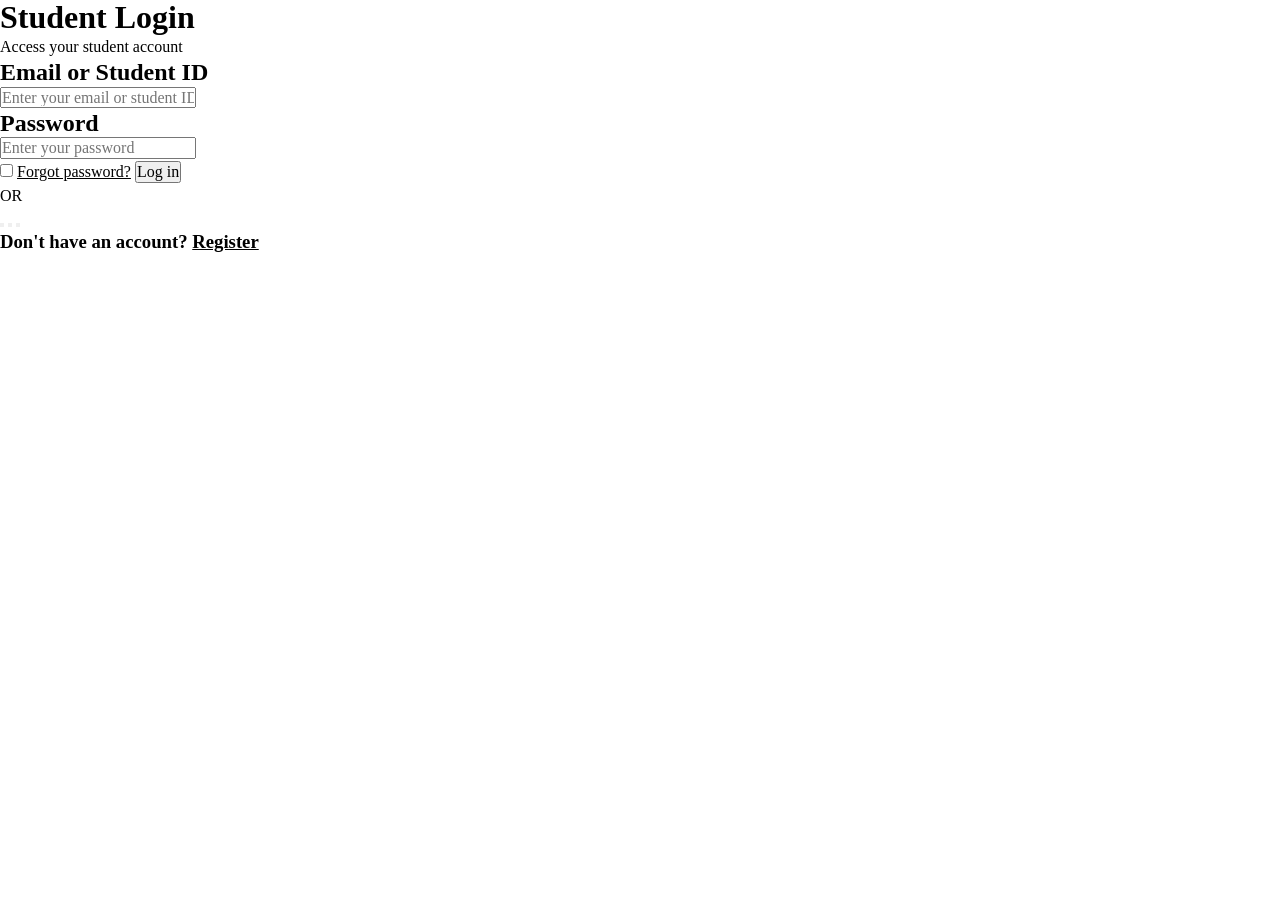
==== index.html @ f2e392c4 "Just a few starting things" ====
<!DOCTYPE html>
<html lang="en">
<head>
    <meta charset="UTF-8">
    <meta name="viewport" content="width=device-width, initial-scale=1.0">
    <title>I've been dealing with some problems.</title>
    <link rel="stylesheet" href="reset.css">
    <link rel="stylesheet" href="style.css">
</head>
<body>
    <div>
        <header>
            <h1>Student Login</h1>
            <p> Access your student account</p>
        </header>
        <section>
            <h2>Email or Student ID</h2>
            <input type="Text" placeholder="Enter your email or student ID">
        </section>
        <section>
            <h2>Password</h2>
            <input type="text" placeholder="Enter your password">
        </section>
        <section>
            <input type="checkbox">
            <a href="">Forgot password?</a>
            <button>Log in</button>
        </section>
        <section>
            <p>OR</p>
        </section>
        <section>
            <button img=""></button>
            <button img=""></button>
            <button img=""></button>
        </section>
        <h3>
            Don't have an account?
            <a href="">Register</a>
        </h3>
    </div>
</body>
</html>
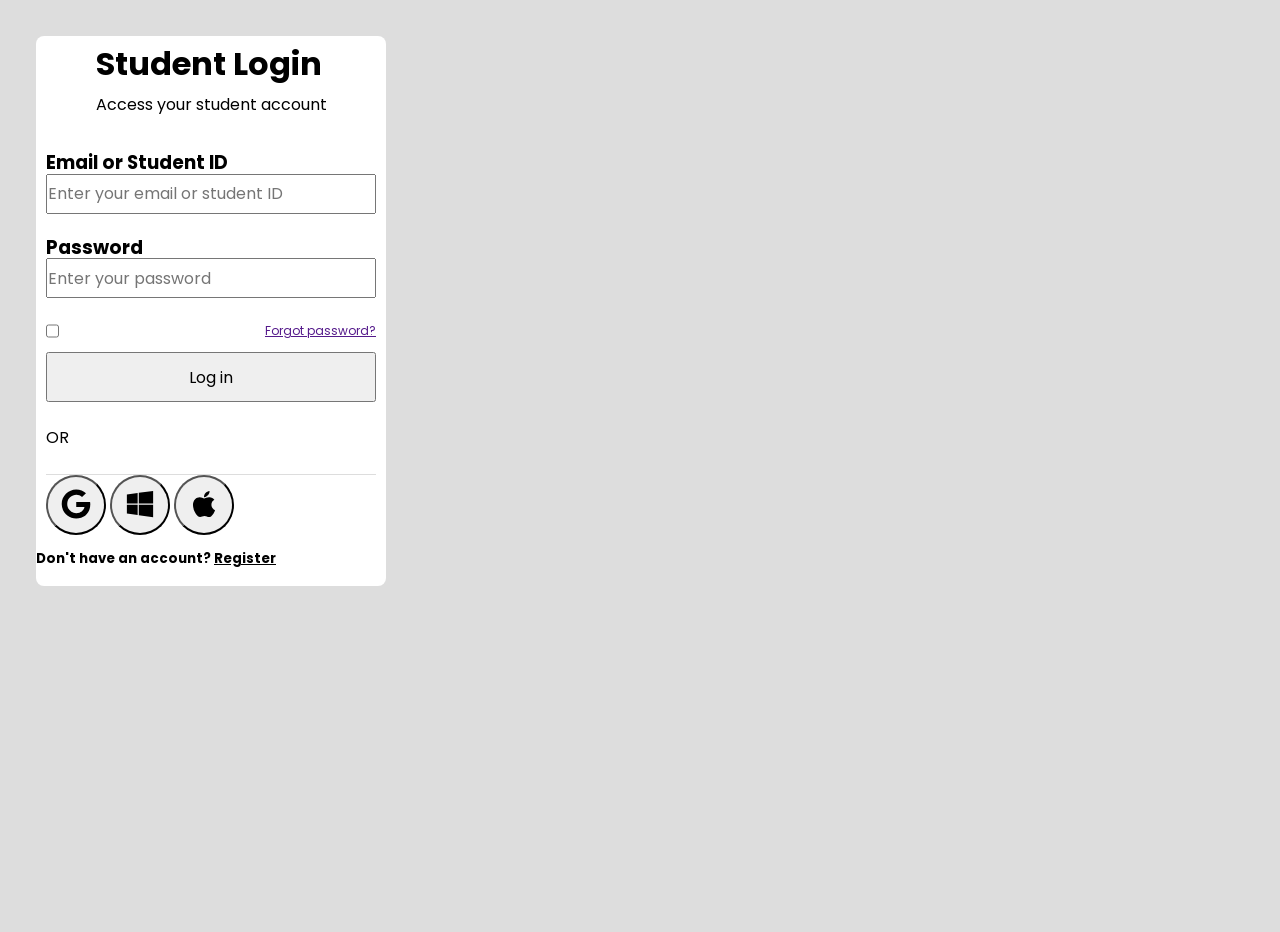
==== commit 3aab7de2: "a few more changes" ====
--- a/index.html
+++ b/index.html
@@ -6,6 +6,9 @@
     <title>I've been dealing with some problems.</title>
     <link rel="stylesheet" href="reset.css">
     <link rel="stylesheet" href="style.css">
+    <link rel="preconnect" href="https://fonts.googleapis.com">
+    <link rel="preconnect" href="https://fonts.gstatic.com" crossorigin>
+    <link href="https://fonts.googleapis.com/css2?family=Poppins:ital,wght@0,100;0,200;0,300;0,400;0,500;0,600;0,700;0,800;0,900;1,100;1,200;1,300;1,400;1,500;1,600;1,700;1,800;1,900&display=swap" rel="stylesheet">
 </head>
 <body>
     <div>
@@ -14,30 +17,30 @@
             <p> Access your student account</p>
         </header>
         <section>
-            <h2>Email or Student ID</h2>
-            <input type="Text" placeholder="Enter your email or student ID">
+            <h3>Email or Student ID</h3>
+            <input type="Text" placeholder="Enter your email or student ID" class="em">
         </section>
         <section>
-            <h2>Password</h2>
-            <input type="text" placeholder="Enter your password">
+            <h3>Password</h3>
+            <input type="text" placeholder="Enter your password" class="em">
+        </section>
+        <section class="ts">
+            <input type="checkbox" class="ch">
+            <a href="" class="lin">Forgot password?</a>
+            <button class="butt">Log in</button>
         </section>
         <section>
-            <input type="checkbox">
-            <a href="">Forgot password?</a>
-            <button>Log in</button>
+            <p class="ora">OR</p>
         </section>
-        <section>
-            <p>OR</p>
+        <section class="button-sec">
+            <button class="icon"> <svg stroke="currentColor" fill="currentColor" stroke-width="0" viewBox="0 0 488 512" height="30px" width="30px" xmlns="http://www.w3.org/2000/svg"><path d="M488 261.8C488 403.3 391.1 504 248 504 110.8 504 0 393.2 0 256S110.8 8 248 8c66.8 0 123 24.5 166.3 64.9l-67.5 64.9C258.5 52.6 94.3 116.6 94.3 256c0 86.5 69.1 156.6 153.7 156.6 98.2 0 135-70.4 140.8-106.9H248v-85.3h236.1c2.3 12.7 3.9 24.9 3.9 41.4z"></path></svg></button>
+            <button class="icon"> <svg stroke="currentColor" fill="currentColor" stroke-width="0" viewBox="0 0 448 512" height="30px" width="30px" xmlns="http://www.w3.org/2000/svg"><path d="M0 93.7l183.6-25.3v177.4H0V93.7zm0 324.6l183.6 25.3V268.4H0v149.9zm203.8 28L448 480V268.4H203.8v177.9zm0-380.6v180.1H448V32L203.8 65.7z"></path></svg></button>
+            <button class="icon"> <svg stroke="currentColor" fill="currentColor" stroke-width="0" viewBox="0 0 384 512" height="30px" width="30px" xmlns="http://www.w3.org/2000/svg"><path d="M318.7 268.7c-.2-36.7 16.4-64.4 50-84.8-18.8-26.9-47.2-41.7-84.7-44.6-35.5-2.8-74.3 20.7-88.5 20.7-15 0-49.4-19.7-76.4-19.7C63.3 141.2 4 184.8 4 273.5q0 39.3 14.4 81.2c12.8 36.7 59 126.7 107.2 125.2 25.2-.6 43-17.9 75.8-17.9 31.8 0 48.3 17.9 76.4 17.9 48.6-.7 90.4-82.5 102.6-119.3-65.2-30.7-61.7-90-61.7-91.9zm-56.6-164.2c27.3-32.4 24.8-61.9 24-72.5-24.1 1.4-52 16.4-67.9 34.9-17.5 19.8-27.8 44.3-25.6 71.9 26.1 2 49.9-11.4 69.5-34.3z"></path></svg></button>
         </section>
-        <section>
-            <button img=""></button>
-            <button img=""></button>
-            <button img=""></button>
-        </section>
-        <h3>
+        <h5>
             Don't have an account?
             <a href="">Register</a>
-        </h3>
+        </h5>
     </div>
 </body>
 </html>
--- a/style.css
+++ b/style.css
@@ -0,0 +1,74 @@
+body {
+    margin: 16px;
+    padding: 20px;
+    font-family: "Poppins";
+    background-color: #ddd;
+}
+
+div {
+    height: 550px;
+    width: 350px;
+    background-color: white;
+    border-radius: 8px;
+    gap: 4px;
+    display: flex;
+    flex-direction: column;
+    justify-self: center;
+    align-self: center;
+}
+
+header {
+    display: flex;
+    flex-direction: column;
+    justify-self: start;
+    align-self: center;
+    margin: 10px;
+    line-height: 3;
+    background-color: ;
+}
+
+section {
+    margin: 10px;
+}
+
+.em {
+    width: 100%;
+    height: 40px;
+}
+.butt {
+    height: 50px;
+    grid-area: bu
+}
+.ch {
+    display: flex;
+    justify-self: start;
+    grid-area: che;
+}
+.lin {
+    font-size: 12px;
+    display: flex;
+    justify-self: end;
+    grid-area: linke;
+}
+
+.ts {
+    gap: 12px;
+    display: grid;
+    grid-template-areas: 
+    "che . linke"
+    "bu bu bu";
+}
+
+.ora {
+    display: flex;
+    justify-self: center;
+}
+.button-sec {
+    border-top: 1px solid #ddd;
+}
+
+.icon {
+    border-radius: 100%;
+    height: 60px;
+    width: 60px;
+}
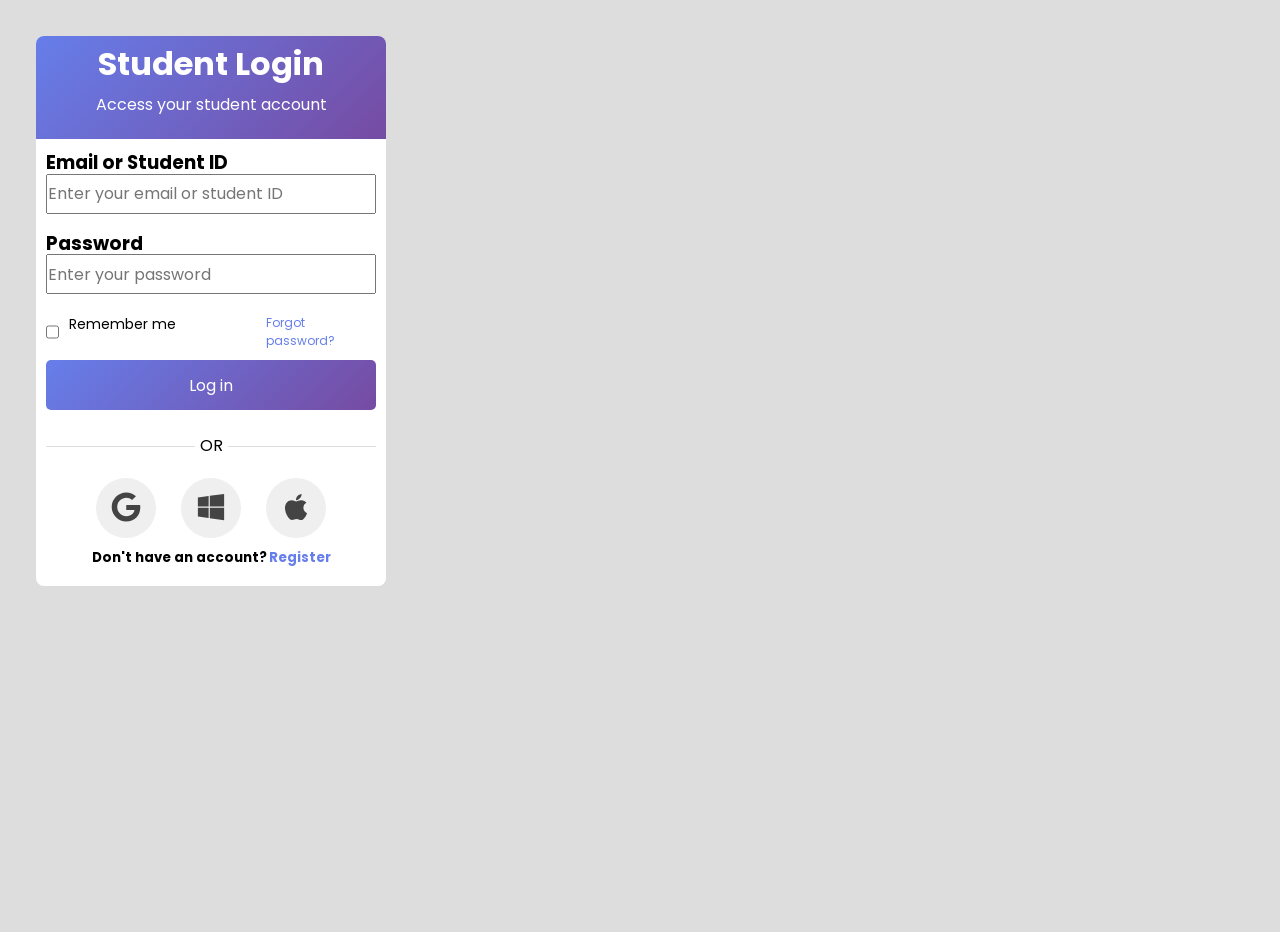
==== commit 0329894b: "login form finally made" ====
--- a/index.html
+++ b/index.html
@@ -1,5 +1,6 @@
 <!DOCTYPE html>
 <html lang="en">
+
 <head>
     <meta charset="UTF-8">
     <meta name="viewport" content="width=device-width, initial-scale=1.0">
@@ -8,39 +9,65 @@
     <link rel="stylesheet" href="style.css">
     <link rel="preconnect" href="https://fonts.googleapis.com">
     <link rel="preconnect" href="https://fonts.gstatic.com" crossorigin>
-    <link href="https://fonts.googleapis.com/css2?family=Poppins:ital,wght@0,100;0,200;0,300;0,400;0,500;0,600;0,700;0,800;0,900;1,100;1,200;1,300;1,400;1,500;1,600;1,700;1,800;1,900&display=swap" rel="stylesheet">
+    <link
+        href="https://fonts.googleapis.com/css2?family=Poppins:ital,wght@0,100;0,200;0,300;0,400;0,500;0,600;0,700;0,800;0,900;1,100;1,200;1,300;1,400;1,500;1,600;1,700;1,800;1,900&display=swap"
+        rel="stylesheet">
 </head>
+
 <body>
     <div>
         <header>
             <h1>Student Login</h1>
             <p> Access your student account</p>
         </header>
-        <section>
-            <h3>Email or Student ID</h3>
-            <input type="Text" placeholder="Enter your email or student ID" class="em">
+        <section class="E-section">
+            <article>
+                <h3>Email or Student ID</h3>
+                <input type="Text" placeholder="Enter your email or student ID" class="em">
+            </article>
+            <article>
+                <h3>Password</h3>
+                <input type="text" placeholder="Enter your password" class="em">
+            </article>
+            <article class="ts">
+                <input type="checkbox" class="ch">
+                <label for="checkbox" class="remme">Remember me</label>
+                <a href="" class="lin">Forgot password?</a>
+                <button class="butt">Log in</button>
+            </article>
         </section>
-        <section>
-            <h3>Password</h3>
-            <input type="text" placeholder="Enter your password" class="em">
+        <section class="end-sec">
+            <article class="or-section">
+                <div class="divider-line"></div>
+                <p class="ora">OR</p>
+                <div class="divider-line"></div>
+            </article>
+            <article class="button-sec">
+                <button class="icon"> <svg stroke="currentColor" fill="currentColor" stroke-width="0"
+                        viewBox="0 0 488 512" height="30px" width="30px" xmlns="http://www.w3.org/2000/svg">
+                        <path
+                            d="M488 261.8C488 403.3 391.1 504 248 504 110.8 504 0 393.2 0 256S110.8 8 248 8c66.8 0 123 24.5 166.3 64.9l-67.5 64.9C258.5 52.6 94.3 116.6 94.3 256c0 86.5 69.1 156.6 153.7 156.6 98.2 0 135-70.4 140.8-106.9H248v-85.3h236.1c2.3 12.7 3.9 24.9 3.9 41.4z">
+                        </path>
+                    </svg></button>
+                <button class="icon"> <svg stroke="currentColor" fill="currentColor" stroke-width="0"
+                        viewBox="0 0 448 512" height="30px" width="30px" xmlns="http://www.w3.org/2000/svg">
+                        <path
+                            d="M0 93.7l183.6-25.3v177.4H0V93.7zm0 324.6l183.6 25.3V268.4H0v149.9zm203.8 28L448 480V268.4H203.8v177.9zm0-380.6v180.1H448V32L203.8 65.7z">
+                        </path>
+                    </svg></button>
+                <button class="icon"> <svg stroke="currentColor" fill="currentColor" stroke-width="0"
+                        viewBox="0 0 384 512" height="30px" width="30px" xmlns="http://www.w3.org/2000/svg">
+                        <path
+                            d="M318.7 268.7c-.2-36.7 16.4-64.4 50-84.8-18.8-26.9-47.2-41.7-84.7-44.6-35.5-2.8-74.3 20.7-88.5 20.7-15 0-49.4-19.7-76.4-19.7C63.3 141.2 4 184.8 4 273.5q0 39.3 14.4 81.2c12.8 36.7 59 126.7 107.2 125.2 25.2-.6 43-17.9 75.8-17.9 31.8 0 48.3 17.9 76.4 17.9 48.6-.7 90.4-82.5 102.6-119.3-65.2-30.7-61.7-90-61.7-91.9zm-56.6-164.2c27.3-32.4 24.8-61.9 24-72.5-24.1 1.4-52 16.4-67.9 34.9-17.5 19.8-27.8 44.3-25.6 71.9 26.1 2 49.9-11.4 69.5-34.3z">
+                        </path>
+                    </svg></button>
+            </article>
+            <h5>
+                Don't have an account?
+                <a href="" class="reg-link">Register</a>
+            </h5>
         </section>
-        <section class="ts">
-            <input type="checkbox" class="ch">
-            <a href="" class="lin">Forgot password?</a>
-            <button class="butt">Log in</button>
-        </section>
-        <section>
-            <p class="ora">OR</p>
-        </section>
-        <section class="button-sec">
-            <button class="icon"> <svg stroke="currentColor" fill="currentColor" stroke-width="0" viewBox="0 0 488 512" height="30px" width="30px" xmlns="http://www.w3.org/2000/svg"><path d="M488 261.8C488 403.3 391.1 504 248 504 110.8 504 0 393.2 0 256S110.8 8 248 8c66.8 0 123 24.5 166.3 64.9l-67.5 64.9C258.5 52.6 94.3 116.6 94.3 256c0 86.5 69.1 156.6 153.7 156.6 98.2 0 135-70.4 140.8-106.9H248v-85.3h236.1c2.3 12.7 3.9 24.9 3.9 41.4z"></path></svg></button>
-            <button class="icon"> <svg stroke="currentColor" fill="currentColor" stroke-width="0" viewBox="0 0 448 512" height="30px" width="30px" xmlns="http://www.w3.org/2000/svg"><path d="M0 93.7l183.6-25.3v177.4H0V93.7zm0 324.6l183.6 25.3V268.4H0v149.9zm203.8 28L448 480V268.4H203.8v177.9zm0-380.6v180.1H448V32L203.8 65.7z"></path></svg></button>
-            <button class="icon"> <svg stroke="currentColor" fill="currentColor" stroke-width="0" viewBox="0 0 384 512" height="30px" width="30px" xmlns="http://www.w3.org/2000/svg"><path d="M318.7 268.7c-.2-36.7 16.4-64.4 50-84.8-18.8-26.9-47.2-41.7-84.7-44.6-35.5-2.8-74.3 20.7-88.5 20.7-15 0-49.4-19.7-76.4-19.7C63.3 141.2 4 184.8 4 273.5q0 39.3 14.4 81.2c12.8 36.7 59 126.7 107.2 125.2 25.2-.6 43-17.9 75.8-17.9 31.8 0 48.3 17.9 76.4 17.9 48.6-.7 90.4-82.5 102.6-119.3-65.2-30.7-61.7-90-61.7-91.9zm-56.6-164.2c27.3-32.4 24.8-61.9 24-72.5-24.1 1.4-52 16.4-67.9 34.9-17.5 19.8-27.8 44.3-25.6 71.9 26.1 2 49.9-11.4 69.5-34.3z"></path></svg></button>
-        </section>
-        <h5>
-            Don't have an account?
-            <a href="">Register</a>
-        </h5>
     </div>
 </body>
+
 </html>
--- a/style.css
+++ b/style.css
@@ -18,17 +18,24 @@
 }
 
 header {
+    color: white;
     display: flex;
     flex-direction: column;
-    justify-self: start;
-    align-self: center;
-    margin: 10px;
+    justify-content: center;
+    align-items: center;
+    padding: 10px;
+    border-radius: 8px 8px 0 0;
     line-height: 3;
-    background-color: ;
+    background: linear-gradient( 135deg, #667eea,#764ba2);
+}
+
+article {
+    padding: 10px;
+    gap: 10px;
 }
 
 section {
-    margin: 10px;
+    gap: 20px;
 }
 
 .em {
@@ -37,7 +44,11 @@
 }
 .butt {
     height: 50px;
-    grid-area: bu
+    grid-area: bu;
+    background: linear-gradient(135deg,#667eea,#764ba2);
+    color: white;
+    border: none;
+    border-radius: 5px;
 }
 .ch {
     display: flex;
@@ -52,23 +63,58 @@
 }
 
 .ts {
-    gap: 12px;
+    gap: 10px;
     display: grid;
     grid-template-areas: 
     "che . linke"
     "bu bu bu";
 }
 
+.remme {
+    font-size: 14px;
+    margin-top: 3px;
+    margin-right: 80px;
+}
+
 .ora {
     display: flex;
     justify-self: center;
 }
+
+.or-section {
+    display: flex;
+    gap: 5px;
+}
+
+.divider-line {
+    background-color: #ddd;
+    height: 1px;
+
+}
+
 .button-sec {
-    border-top: 1px solid #ddd;
+    display: flex;
+    justify-content: center;
+    align-items: center;
+    gap: 25px;
 }
 
 .icon {
+    color: #444;
+    border: none;
     border-radius: 100%;
     height: 60px;
     width: 60px;
-}+}
+
+h5 {
+    display: flex;
+    justify-content: center;
+    gap: 2px;
+}
+
+a,
+.reg-link {
+    color: #667eea;
+    text-decoration: none;
+}
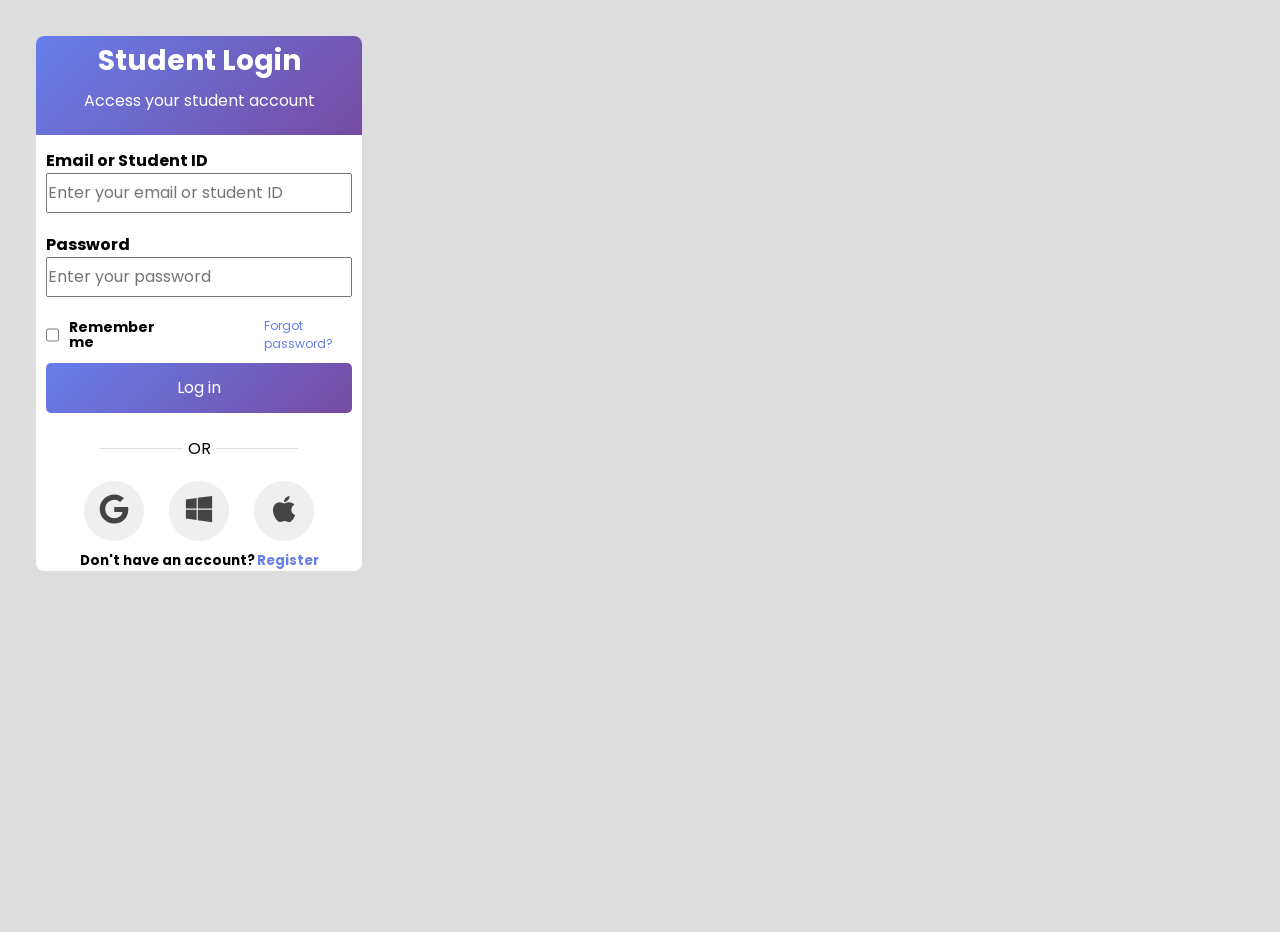
==== commit 3275f7f5: "i think i'm done" ====
--- a/index.html
+++ b/index.html
@@ -4,7 +4,7 @@
 <head>
     <meta charset="UTF-8">
     <meta name="viewport" content="width=device-width, initial-scale=1.0">
-    <title>I've been dealing with some problems.</title>
+    <title>Login</title>
     <link rel="stylesheet" href="reset.css">
     <link rel="stylesheet" href="style.css">
     <link rel="preconnect" href="https://fonts.googleapis.com">
@@ -20,22 +20,22 @@
             <h1>Student Login</h1>
             <p> Access your student account</p>
         </header>
-        <section class="E-section">
+        <form action="/api/Login" method="post" class="E-section">
             <article>
-                <h3>Email or Student ID</h3>
-                <input type="Text" placeholder="Enter your email or student ID" class="em">
+                <label for="e-mail-log">Email or Student ID</label>
+                <input type="email" id="e-mail-log" name="email" placeholder="Enter your email or student ID" class="em">
             </article>
             <article>
-                <h3>Password</h3>
-                <input type="text" placeholder="Enter your password" class="em">
+                <label for="password-log">Password</label>
+                <input type="password" id="password-log" name="password" placeholder="Enter your password" class="em">
             </article>
             <article class="ts">
-                <input type="checkbox" class="ch">
+                <input type="checkbox" class="ch" name="remember">
                 <label for="checkbox" class="remme">Remember me</label>
                 <a href="" class="lin">Forgot password?</a>
-                <button class="butt">Log in</button>
+                <button type="submit" class="butt">Log in</button>
             </article>
-        </section>
+        </form>
         <section class="end-sec">
             <article class="or-section">
                 <div class="divider-line"></div>
@@ -63,8 +63,8 @@
                     </svg></button>
             </article>
             <h5>
-                Don't have an account?
-                <a href="" class="reg-link">Register</a>
+                <p>Don't have an account?</p>
+                <a href="register.html" class="reg-link">Register</a>
             </h5>
         </section>
     </div>
--- a/style.css
+++ b/style.css
@@ -5,9 +5,17 @@
     background-color: #ddd;
 }
 
+h1 {
+    font-size: 28px;
+}
+
+h3 {
+    font-size: 18px;
+}
+
 div {
-    height: 550px;
-    width: 350px;
+    height: 90%;
+    width: 27%;
     background-color: white;
     border-radius: 8px;
     gap: 4px;
@@ -26,7 +34,7 @@
     padding: 10px;
     border-radius: 8px 8px 0 0;
     line-height: 3;
-    background: linear-gradient( 135deg, #667eea,#764ba2);
+    background: linear-gradient(135deg, #667eea, #764ba2);
 }
 
 article {
@@ -42,19 +50,22 @@
     width: 100%;
     height: 40px;
 }
+
 .butt {
     height: 50px;
     grid-area: bu;
-    background: linear-gradient(135deg,#667eea,#764ba2);
+    background: linear-gradient(135deg, #667eea, #764ba2);
     color: white;
     border: none;
     border-radius: 5px;
 }
+
 .ch {
     display: flex;
     justify-self: start;
     grid-area: che;
 }
+
 .lin {
     font-size: 12px;
     display: flex;
@@ -65,9 +76,9 @@
 .ts {
     gap: 10px;
     display: grid;
-    grid-template-areas: 
-    "che . linke"
-    "bu bu bu";
+    grid-template-areas:
+        "che . linke"
+        "bu bu bu";
 }
 
 .remme {
@@ -84,12 +95,14 @@
 .or-section {
     display: flex;
     gap: 5px;
+    justify-content: center;
 }
 
 .divider-line {
+    display: flex;
     background-color: #ddd;
     height: 1px;
-
+    justify-self: stretch;
 }
 
 .button-sec {
@@ -118,3 +131,44 @@
     color: #667eea;
     text-decoration: none;
 }
+
+select {
+    border: none;
+    background-color: #ddd;
+    width: 100%;
+    height: 40px;
+    border-radius: 5px;
+}
+
+.terms-of-policy {
+    font-size: 12px;
+}
+
+input:focus {
+  border-color: #3498db;
+  outline: none;
+  box-shadow: 0 0 0 3px rgba(52, 152, 219, 0.2);
+}
+
+input:disabled {
+  background: #f0f0f0;
+  color: #aaa;
+  cursor: not-allowed;
+}
+
+.butt:hover {
+    background: linear-gradient(135deg, #425eda, #740cdb);
+    transform: translate(0, -1px)
+}
+
+.butt:active {
+    background: linear-gradient(135deg, #93a7ff, #d9b3ff);
+}
+
+a:hover {
+    text-decoration: underline;
+}
+
+label {
+    font-weight: bold;
+}
